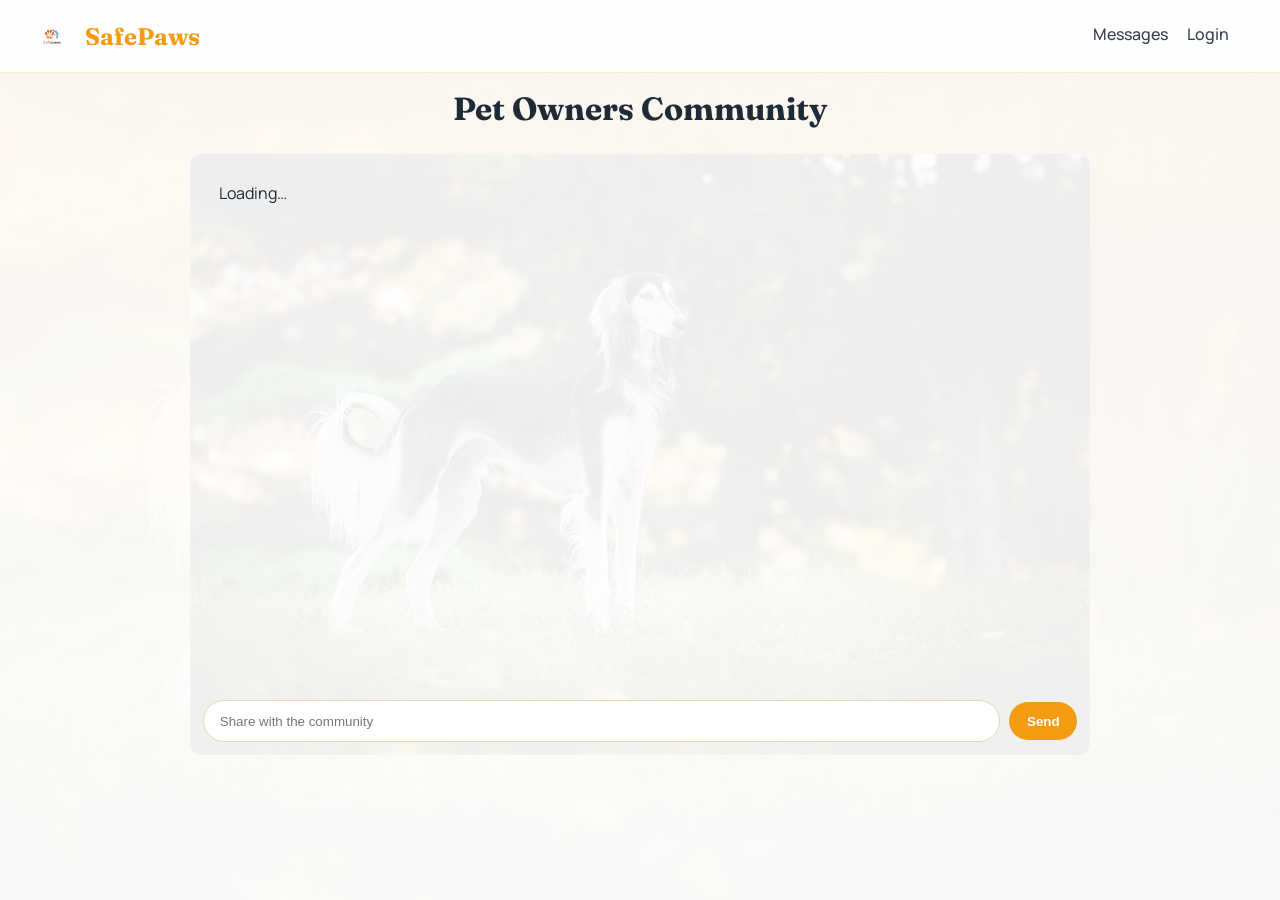
==== templates/community.html @ 1c1fd08b "Initial commit" ====
<!doctype html>
<html>
  <head>
    <meta charset="utf-8" />
    <title>Community Chat</title>
    <link rel="stylesheet" href="/static/css/style.css" />
  </head>
  <body>
    <header>
      <a href="/" class="logo-container">
        <img src="/static/images/logo.png" class="logo-img">
        <span class="logo-text">SafePaws</span>
      </a>
      <nav class="header-actions">
        <a href="/messages">Messages</a>
        <a href="/login" id="loginLink">Login</a>
        <div id="userMenu" class="user-menu"></div>
      </nav>
    </header>
    <div class="container">
      <h1 style="text-align:center; margin-top:1rem">Pet Owners Community</h1>

      <div class="card-soft" style="max-width:900px; margin:1.6rem auto; padding:0; overflow:hidden;">
        <section class="thread" style="height: 64vh; display:flex; flex-direction:column; padding:0.8rem;">
          <div class="messages-area" id="messagesArea">Loading…</div>

          <form id="sendForm" class="message-input" style="margin-top:10px;">
            <input type="text" id="messageInput" placeholder="Share with the community" autocomplete="off" />
            <button type="submit">Send</button>
          </form>
        </section>
      </div>
    </div>

    <script src="/static/js/community.js"></script>
    <script src="/static/js/user_menu.js"></script>
  </body>
</html>
---- static/css/style.css ----
@import url('https://fonts.googleapis.com/css2?family=Fraunces:wght@400;600;700&family=Manrope:wght@400;600;700&display=swap');

:root {
    --brand-orange: #f39c12;
    --brand-orange-dark: #e67e22;
    --brand-green: #2ecc71;
    --ink-900: #1f2a37;
    --ink-700: #374151;
    --ink-500: #6b7280;
    --paper-50: #fffaf3;
    --paper-100: #fff5e6;
}

body {
    margin: 0;
    font-family: "Manrope", "Trebuchet MS", sans-serif;
    background: linear-gradient(180deg, rgba(255,250,243,0.98), rgba(255,255,255,0.96)), url('/static/images/hero-bg.jpg');
    background-size: cover;
    background-position: top center;
    background-attachment: fixed;
    color: var(--ink-900);
}

h1, h2, h3, .logo-text {
    font-family: "Fraunces", "Times New Roman", serif;
    color: var(--ink-900);
}

header {
    background: rgba(255,255,255,0.92);
    border-bottom: 1px solid rgba(243,156,18,0.18);
    padding: 1rem 2rem;
    display: flex;
    justify-content: space-between;
    align-items: center;
    position: sticky;
    top: 0;
    z-index: 1000;
}

.header-actions {
    display: flex;
    align-items: center;
    gap: 1.2rem;
    margin-left: auto;
}

.logo-container {
    display: flex;
    align-items: center;
    gap: 0.8rem;
    text-decoration: none;
}

.logo-img {
    width: 40px;
    height: 40px;
    border-radius: 8px;
}

.logo-text {
    font-size: 1.5rem;
    font-weight: bold;
    color: var(--brand-orange);
}

nav {
    display: flex;
    align-items: center;
    gap: 1.2rem;
    flex-wrap: wrap;
}

nav a {
    margin-left: 0;
    text-decoration: none;
    color: var(--ink-700);
    font-weight: 500;
    position: relative;
    padding-bottom: 4px;
}

.user-menu {
    position: relative;
    display: flex;
    align-items: center;
}

.user-menu-trigger {
    border: none;
    background: linear-gradient(135deg, var(--brand-orange), var(--brand-orange-dark));
    color: #fff;
    width: 38px;
    height: 38px;
    border-radius: 50%;
    font-weight: 700;
    cursor: pointer;
    display: inline-flex;
    align-items: center;
    justify-content: center;
    box-shadow: 0 6px 18px rgba(243,156,18,0.25);
}

.user-menu-trigger:hover {
    transform: translateY(-1px);
}

.user-menu-dropdown {
    position: absolute;
    right: 0;
    top: 46px;
    min-width: 200px;
    background: #fff;
    border: 1px solid rgba(243,156,18,0.18);
    border-radius: 12px;
    box-shadow: 0 18px 40px rgba(0,0,0,0.12);
    padding: 0.6rem;
    display: none;
    z-index: 1200;
}

.user-menu-dropdown.open {
    display: block;
}

.user-menu-name {
    font-weight: 700;
    color: var(--ink-900);
    padding: 0.4rem 0.4rem 0.6rem;
    border-bottom: 1px solid #f2e6d2;
    margin-bottom: 0.4rem;
}

.user-menu-item {
    display: block;
    padding: 0.5rem 0.6rem;
    border-radius: 8px;
    text-decoration: none;
    color: var(--ink-700);
    font-weight: 600;
}

.user-menu-item:hover {
    background: rgba(243,156,18,0.08);
    color: var(--ink-900);
}

nav a:hover {
    color: var(--brand-orange);
}

nav a::after {
    content: "";
    position: absolute;
    left: 0;
    bottom: 0;
    height: 2px;
    width: 0;
    background: var(--brand-orange);
    transition: width 0.2s ease;
}

nav a:hover::after {
    width: 100%;
}

.btn-primary {
    background: var(--brand-orange);
    color: white;
    padding: 1rem 2rem;
    border-radius: 8px;
    text-decoration: none;
    font-weight: bold;
    border: none;
    cursor: pointer;
    font-size: 1rem;
    transition: background 0.2s, transform 0.15s;
}

.btn-primary:hover {
    background: var(--brand-orange-dark);
    transform: translateY(-1px);
}

.container {
    max-width: 1200px;
    margin: 0 auto;
    padding: 0 2rem;
}

/* Card helper for forms and dialogs */
.card, .form-card {
    max-width: 720px;
    margin: 2rem auto;
    background: #ffffff; /* default, can be overridden */
    padding: 1.6rem;
    border-radius: 12px;
    box-shadow: 0 8px 30px rgba(0,0,0,0.04);
}

/* Softer background variant - pet themed with subtle paw pattern */
.card-soft {
    /* warm gradient + subtle repeating paw SVG pattern */
    background-image: linear-gradient(180deg, #fffaf0 0%, #fffbf6 100%), url("data:image/svg+xml;utf8,<svg xmlns='http://www.w3.org/2000/svg' width='48' height='48' viewBox='0 0 48 48'><g fill='%23f3e1c6'><circle cx='10' cy='10' r='3'/><circle cx='18' cy='6' r='2.6'/><circle cx='28' cy='8' r='2.6'/><circle cx='34' cy='14' r='2.6'/><path d='M22 20c-5 0-9 4-9 8v1h18v-1c0-4-4-8-9-8z' /></g></svg>");
    background-repeat: repeat, repeat;
    background-size: auto, 48px 48px;
    background-color: #fffaf0; /* fallback */
}

/* input styles to match the warm theme */
input, textarea, select {
    background: rgba(255,255,255,0.98);
    border: 1px solid #e9d9bf;
}

input:focus, textarea:focus, select:focus {
    border-color: var(--brand-orange);
    box-shadow: 0 0 0 6px rgba(243,156,18,0.08);
    outline: none;
}

.back-button {
    display: inline-block;
    padding: 0.6rem 1rem;
    border-radius: 8px;
    background: var(--brand-green);
    color: #fff;
    text-decoration: none;
    border: none;
    cursor: pointer;
    font-weight: 600;
}

.back-button:hover {
    background: #27ae60;
}

/* ---------------------
   Chat UI styles
   --------------------- */
.chat-page {
    max-width: 1200px;
    margin: 2rem auto;
    display: grid;
    grid-template-columns: 320px 1fr;
    gap: 1.6rem;
    padding: 0 2rem;
}

.convo-list {
    background: rgba(255,255,255,0.95);
    border-radius: 12px;
    padding: 0.8rem;
    height: 72vh;
    overflow: auto;
    box-shadow: 0 8px 30px rgba(0,0,0,0.04);
}

.convo-item {
    display: flex;
    gap: 0.8rem;
    align-items: center;
    padding: 0.6rem;
    border-radius: 8px;
    cursor: pointer;
    transition: background 0.12s;
}
.convo-item:hover { background: rgba(243,156,18,0.06); }
.convo-item.active { background: rgba(243,156,18,0.12); }

.avatar {
    width: 44px;
    height: 44px;
    border-radius: 50%;
    display: inline-flex;
    align-items: center;
    justify-content: center;
    color: white;
    font-weight: 700;
    font-size: 0.9rem;
}

.new-convo-panel {
    margin-bottom: 0.8rem;
    padding: 0.6rem;
    background: rgba(255,255,255,0.92);
    border: 1px solid #f1e2c4;
    border-radius: 8px;
}
.new-convo-status {
    font-size: 0.85rem;
    color: #666;
    margin-bottom: 0.5rem;
}
.new-convo-panel input[type="text"] {
    width: 100%;
    padding: 0.6rem 0.8rem;
    border-radius: 8px;
    border: 1px solid #e6d6b3;
    margin-bottom: 0.5rem;
}
.provider-results {
    max-height: 220px;
    overflow: auto;
}
.provider-result {
    display: flex;
    gap: 0.6rem;
    align-items: center;
    padding: 0.5rem;
    border-radius: 6px;
    cursor: pointer;
}
.provider-result:hover {
    background: rgba(243,156,18,0.08);
}
.provider-result .provider-name {
    font-weight: 700;
}
.provider-result .provider-bio {
    font-size: 0.85rem;
    color: #666;
}

.badge {
    display: inline-flex;
    align-items: center;
    justify-content: center;
    min-width: 18px;
    height: 18px;
    padding: 0 6px;
    margin-left: 8px;
    border-radius: 999px;
    background: #e11d48;
    color: #fff;
    font-size: 0.75rem;
    font-weight: 700;
}

/* Thread area with soft pet image background */
.thread {
    background-image: linear-gradient(rgba(255,255,255,0.92), rgba(255,255,255,0.92)), url('/static/images/hero-bg.jpg');
    background-size: cover;
    background-position: center;
    border-radius: 12px;
    padding: 1rem;
    height: 72vh;
    display: flex;
    flex-direction: column;
    box-shadow: 0 8px 30px rgba(0,0,0,0.04);
}

.messages-area {
    overflow: auto;
    padding: 1rem;
    flex: 1 1 auto;
}

.message-row {
    display: flex;
    gap: 0.8rem;
    margin-bottom: 0.6rem;
    align-items: flex-end;
}
.message-row.owner {
    justify-content: flex-end;
}

.message-bubble {
    max-width: 70%;
    padding: 0.8rem 1rem;
    border-radius: 14px;
    box-shadow: 0 6px 18px rgba(0,0,0,0.06);
    line-height: 1.3;
}
.message-bubble.owner {
    background: linear-gradient(90deg, #e6f7ff, #d8f1ff);
    border-bottom-right-radius: 4px;
}
.message-bubble.provider {
    background: linear-gradient(90deg, #fff8e6, #fff5d1);
    border-bottom-left-radius: 4px;
}
.message-meta {
    font-size: 0.8rem;
    color: #666;
    margin-top: 0.3rem;
}

.message-input {
    margin-top: 0.8rem;
    display: flex;
    gap: 0.6rem;
    align-items: center;
}
.message-input input[type="text"] {
    flex: 1;
    padding: 0.8rem 1rem;
    border-radius: 999px;
    border: 1px solid #e6d6b3;
}
.message-input button {
    padding: 0.7rem 1.1rem;
    border-radius: 999px;
    border: none;
    background: #f39c12;
    color: white;
    cursor: pointer;
    font-weight: 700;
}

.concierge {
    padding: 3rem 2rem 4rem;
}
.concierge-card {
    max-width: 900px;
    margin: 0 auto;
    background: rgba(255,255,255,0.95);
    border: 1px solid rgba(243,156,18,0.2);
    border-radius: 18px;
    padding: 1.8rem;
    box-shadow: 0 14px 40px rgba(0,0,0,0.08);
}
.concierge-card h3 {
    margin: 0 0 0.4rem 0;
}
.concierge-card p {
    margin: 0 0 1rem 0;
    color: var(--ink-500);
}
.concierge-inputs {
    display: flex;
    gap: 0.8rem;
    flex-wrap: wrap;
}
.concierge-inputs input {
    flex: 1 1 280px;
    padding: 0.8rem 1rem;
    border-radius: 10px;
    border: 1px solid #e6d6b3;
}
.concierge-inputs button {
    padding: 0.8rem 1.4rem;
    border-radius: 999px;
    border: none;
    background: var(--brand-orange);
    color: #fff;
    font-weight: 700;
    cursor: pointer;
}
.concierge-answer {
    margin-top: 1rem;
    font-weight: 600;
}
.concierge-results {
    margin-top: 0.8rem;
    display: grid;
    gap: 0.6rem;
}
.concierge-result {
    padding: 0.8rem 1rem;
    border-radius: 12px;
    background: #fffaf3;
    border: 1px solid rgba(243,156,18,0.18);
}
@media (max-width: 800px) {
    .chat-page { grid-template-columns: 1fr; }
    .convo-list { height: 40vh; }
    .thread { height: 60vh; }
}
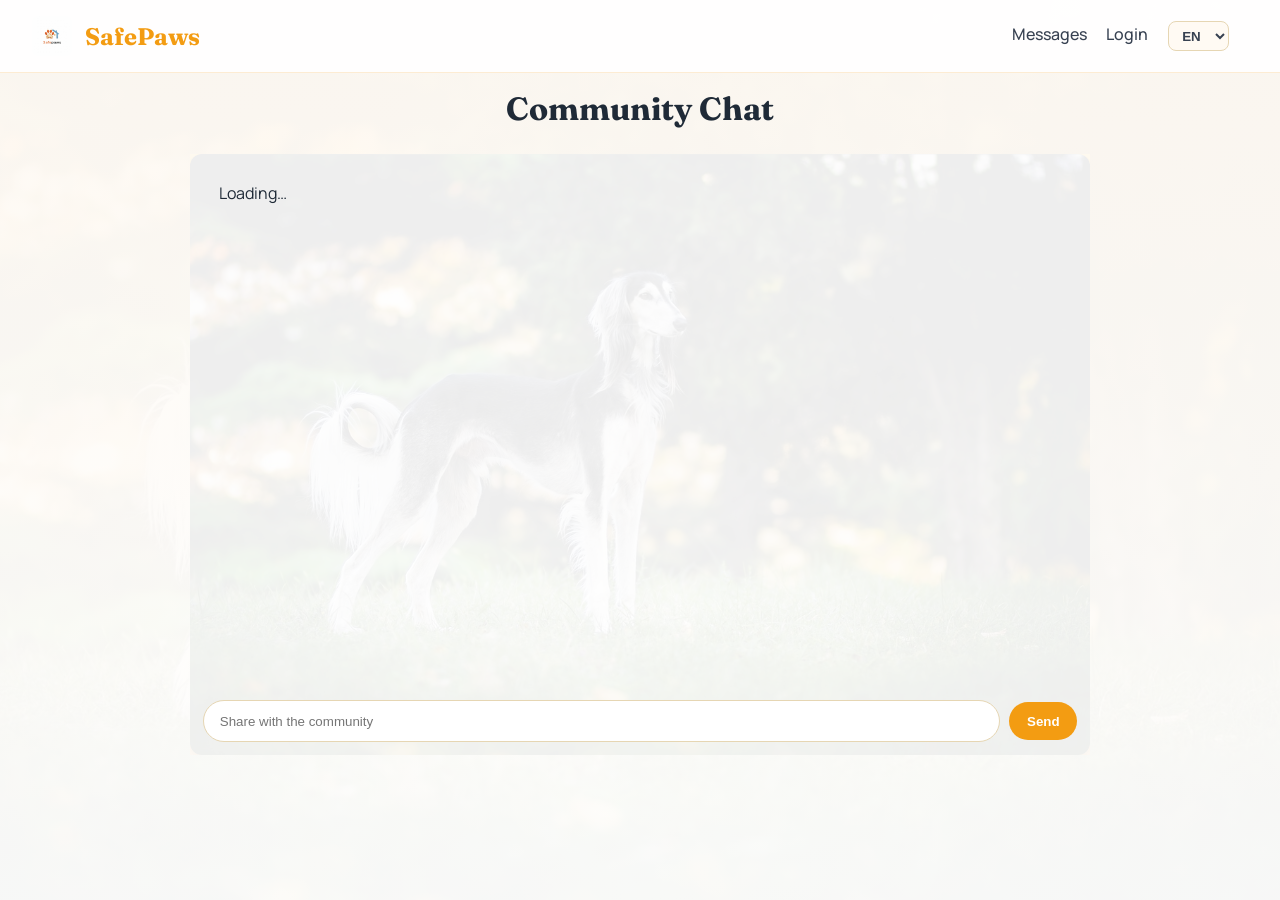
==== commit 19edeeb7: "Update AI concierge, UI, i18n, and images" ====
--- a/templates/community.html
+++ b/templates/community.html
@@ -2,7 +2,7 @@
 <html>
   <head>
     <meta charset="utf-8" />
-    <title>Community Chat</title>
+    <title data-i18n="title_community">Community Chat</title>
     <link rel="stylesheet" href="/static/css/style.css" />
   </head>
   <body>
@@ -12,21 +12,29 @@
         <span class="logo-text">SafePaws</span>
       </a>
       <nav class="header-actions">
-        <a href="/messages">Messages</a>
-        <a href="/login" id="loginLink">Login</a>
+        <a href="/messages" data-i18n="nav_messages">Messages</a>
+        <a href="/login" id="loginLink" data-i18n="nav_login">Login</a>
+            <div class="lang-switcher">
+        <label class="sr-only" data-i18n="lang_label">Language</label>
+        <select class="lang-switcher-select">
+            <option value="en">EN</option>
+            <option value="fr">FR</option>
+            <option value="ar">AR</option>
+        </select>
+    </div>
         <div id="userMenu" class="user-menu"></div>
       </nav>
     </header>
     <div class="container">
-      <h1 style="text-align:center; margin-top:1rem">Pet Owners Community</h1>
+      <h1 style="text-align:center; margin-top:1rem" data-i18n="community_title">Pet Owners Community</h1>
 
       <div class="card-soft" style="max-width:900px; margin:1.6rem auto; padding:0; overflow:hidden;">
         <section class="thread" style="height: 64vh; display:flex; flex-direction:column; padding:0.8rem;">
           <div class="messages-area" id="messagesArea">Loading…</div>
 
           <form id="sendForm" class="message-input" style="margin-top:10px;">
-            <input type="text" id="messageInput" placeholder="Share with the community" autocomplete="off" />
-            <button type="submit">Send</button>
+            <input type="text" id="messageInput" placeholder="Share with the community" data-i18n-placeholder="community_placeholder" autocomplete="off" />
+            <button type="submit" data-i18n="common_send">Send</button>
           </form>
         </section>
       </div>
@@ -34,5 +42,6 @@
 
     <script src="/static/js/community.js"></script>
     <script src="/static/js/user_menu.js"></script>
-  </body>
+      <script src="/static/js/i18n.js"></script>
+</body>
 </html>
--- a/static/css/style.css
+++ b/static/css/style.css
@@ -164,6 +164,57 @@
     width: 100%;
 }
 
+.lang-switcher {
+    display: inline-flex;
+    align-items: center;
+    gap: 0.4rem;
+}
+
+.lang-switcher select {
+    padding: 0.35rem 0.6rem;
+    border-radius: 8px;
+    border: 1px solid #e6d6b3;
+    background: #fffaf3;
+    font-weight: 600;
+    color: var(--ink-700);
+}
+
+.auth-lang {
+    position: fixed;
+    top: 16px;
+    right: 16px;
+    z-index: 2000;
+    background: rgba(255,255,255,0.9);
+    padding: 0.4rem 0.6rem;
+    border-radius: 10px;
+    border: 1px solid rgba(243,156,18,0.2);
+    box-shadow: 0 8px 18px rgba(0,0,0,0.08);
+}
+
+.sr-only {
+    position: absolute;
+    width: 1px;
+    height: 1px;
+    padding: 0;
+    margin: -1px;
+    overflow: hidden;
+    clip: rect(0, 0, 0, 0);
+    border: 0;
+}
+
+body[dir="rtl"] {
+    direction: rtl;
+}
+
+body[dir="rtl"] nav,
+body[dir="rtl"] .header-actions {
+    flex-direction: row-reverse;
+}
+
+body[dir="rtl"] .concierge-message--user {
+    flex-direction: row;
+}
+
 .btn-primary {
     background: var(--brand-orange);
     color: white;
@@ -428,6 +479,28 @@
     margin: 0 0 1rem 0;
     color: var(--ink-500);
 }
+.concierge-header {
+    display: flex;
+    align-items: center;
+    gap: 1rem;
+    margin-bottom: 1rem;
+}
+.concierge-avatar {
+    width: 54px;
+    height: 54px;
+    border-radius: 50%;
+    background: #fff4dd;
+    display: inline-flex;
+    align-items: center;
+    justify-content: center;
+    border: 1px solid rgba(243,156,18,0.2);
+    box-shadow: 0 6px 18px rgba(243,156,18,0.2);
+}
+.concierge-avatar img {
+    width: 34px;
+    height: 34px;
+    border-radius: 8px;
+}
 .concierge-inputs {
     display: flex;
     gap: 0.8rem;
@@ -448,9 +521,69 @@
     font-weight: 700;
     cursor: pointer;
 }
-.concierge-answer {
+.concierge-thread {
     margin-top: 1rem;
-    font-weight: 600;
+    padding: 1rem;
+    border-radius: 14px;
+    background: #fff7ea;
+    border: 1px solid rgba(243,156,18,0.18);
+    max-height: 320px;
+    overflow: auto;
+}
+.concierge-message {
+    display: flex;
+    gap: 0.8rem;
+    margin-bottom: 0.9rem;
+    align-items: flex-end;
+}
+.concierge-message--user {
+    flex-direction: row-reverse;
+}
+.concierge-avatar--bot img {
+    width: 28px;
+    height: 28px;
+}
+.concierge-avatar--user {
+    width: 40px;
+    height: 40px;
+    border-radius: 50%;
+    background: #f1f5f9;
+    color: #334155;
+    font-weight: 700;
+    font-size: 0.75rem;
+    display: inline-flex;
+    align-items: center;
+    justify-content: center;
+    border: 1px solid #e2e8f0;
+}
+.concierge-bubble {
+    padding: 0.8rem 1rem;
+    border-radius: 16px;
+    max-width: 80%;
+    line-height: 1.5;
+    box-shadow: 0 8px 20px rgba(0,0,0,0.06);
+}
+.concierge-bubble--bot {
+    background: #fff;
+    border: 1px solid rgba(243,156,18,0.18);
+    border-bottom-left-radius: 4px;
+}
+.concierge-bubble--user {
+    background: linear-gradient(135deg, #ffe8c2, #ffdca6);
+    border-bottom-right-radius: 4px;
+}
+.concierge-bubble p {
+    margin: 0 0 0.6rem;
+}
+.concierge-bubble p:last-child {
+    margin-bottom: 0;
+}
+.concierge-list {
+    margin: 0.6rem 0 0;
+    padding-left: 1.2rem;
+}
+.concierge-list li {
+    margin-bottom: 0.4rem;
 }
 .concierge-results {
     margin-top: 0.8rem;
@@ -463,6 +596,11 @@
     background: #fffaf3;
     border: 1px solid rgba(243,156,18,0.18);
 }
+.concierge-highlight {
+    color: #666;
+    font-size: 0.9rem;
+    margin-top: 4px;
+}
 @media (max-width: 800px) {
     .chat-page { grid-template-columns: 1fr; }
     .convo-list { height: 40vh; }
